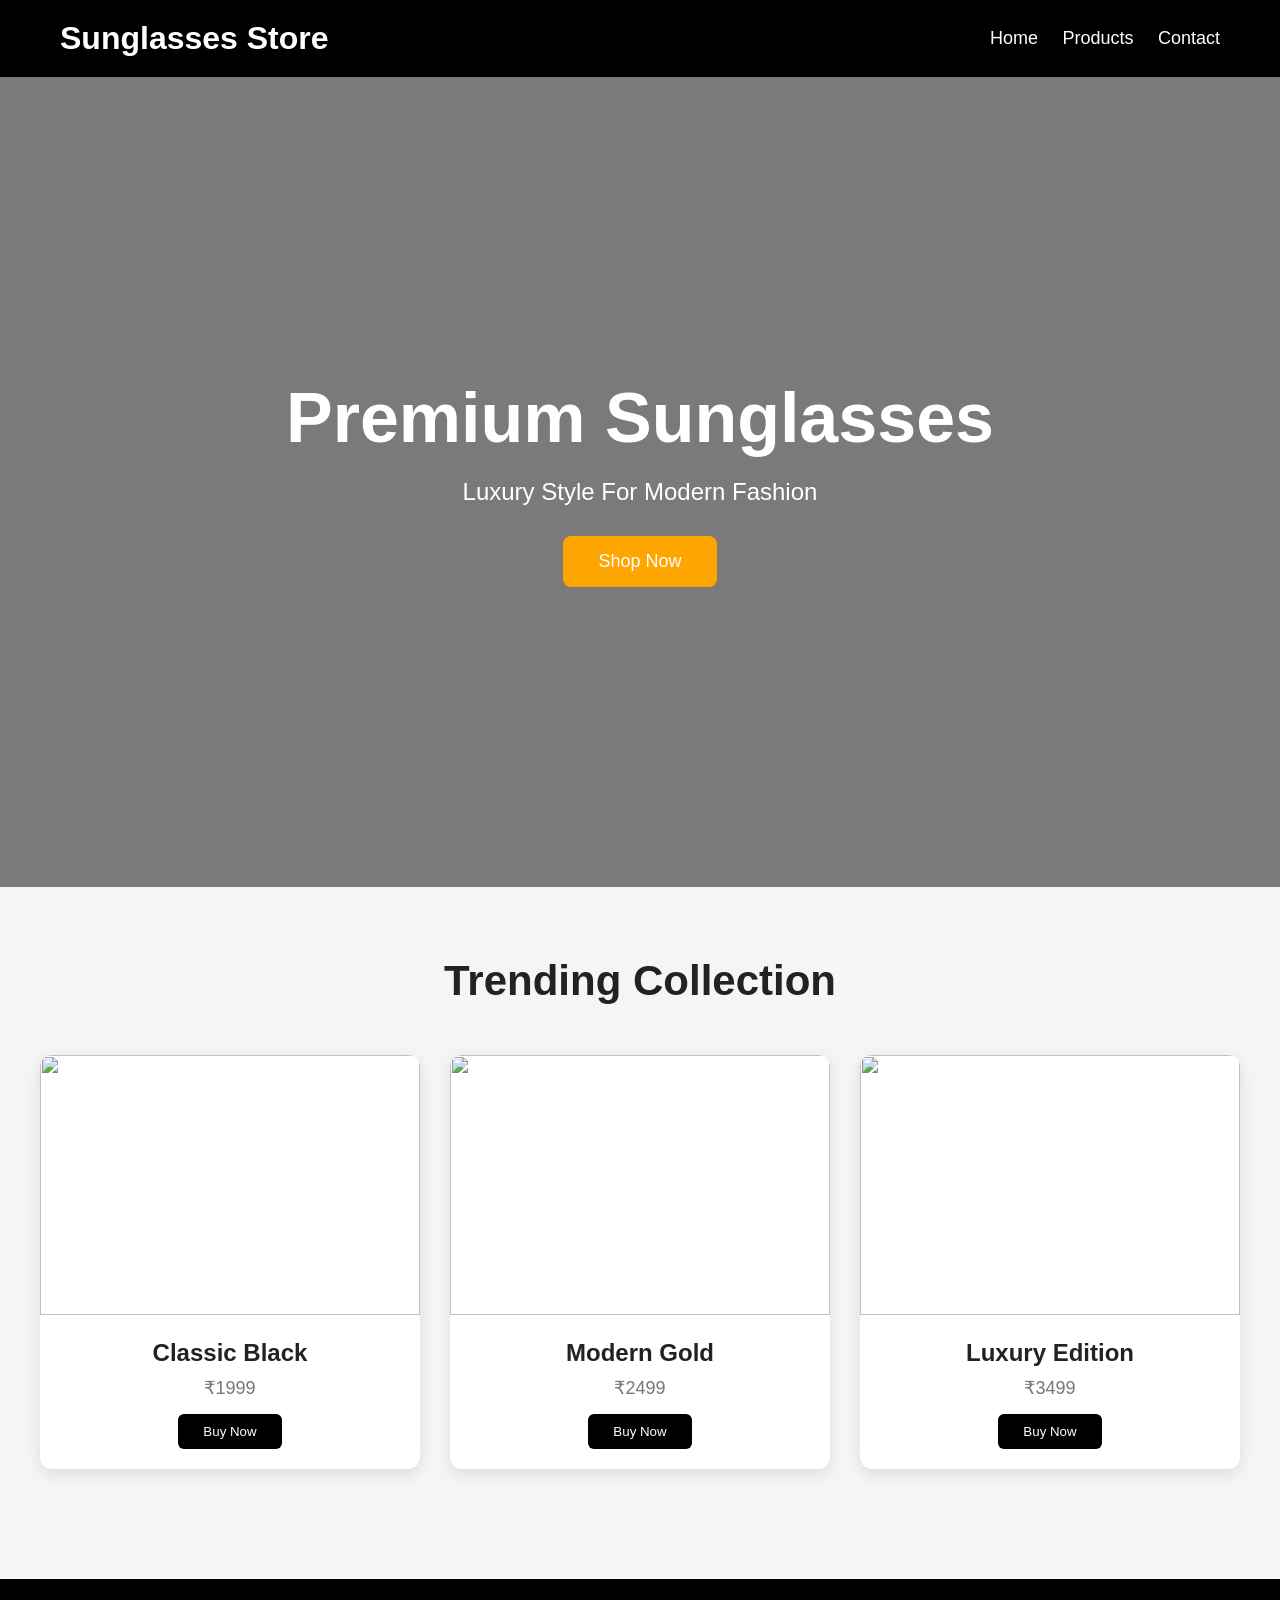
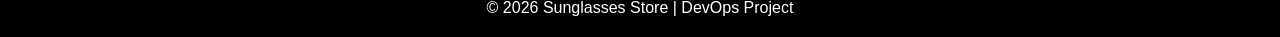
==== backend/src/main/resources/static/index.html @ f2867a8e "Create index.html" ====
<!DOCTYPE html>
<html lang="en">

<head>

    <meta charset="UTF-8">

    <meta name="viewport" content="width=device-width, initial-scale=1.0">

    <title>Sunglasses Store</title>

    <style>

        * {
            margin: 0;
            padding: 0;
            box-sizing: border-box;
            font-family: Arial, sans-serif;
        }

        body {
            background: #f5f5f5;
            color: #222;
        }

        header {
            background: black;
            color: white;
            padding: 20px 60px;
            display: flex;
            justify-content: space-between;
            align-items: center;
        }

        header h1 {
            font-size: 32px;
        }

        nav a {
            color: white;
            text-decoration: none;
            margin-left: 20px;
            font-size: 18px;
        }

        .hero {

            height: 90vh;

            background:
            linear-gradient(rgba(0,0,0,0.5),
            rgba(0,0,0,0.5)),

            url('https://images.unsplash.com/photo-1511499767150-a48a237f0083?q=80&w=1400&auto=format&fit=crop');

            background-size: cover;

            background-position: center;

            display: flex;

            justify-content: center;

            align-items: center;

            flex-direction: column;

            text-align: center;

            color: white;
        }

        .hero h2 {
            font-size: 70px;
            margin-bottom: 20px;
        }

        .hero p {
            font-size: 24px;
            margin-bottom: 30px;
        }

        .hero button {

            padding: 15px 35px;

            border: none;

            background: orange;

            color: white;

            font-size: 18px;

            border-radius: 8px;

            cursor: pointer;

            transition: 0.3s;
        }

        .hero button:hover {
            background: darkorange;
        }

        .products {

            padding: 70px 40px;

            text-align: center;
        }

        .products h2 {

            font-size: 42px;

            margin-bottom: 50px;
        }

        .product-grid {

            display: grid;

            grid-template-columns: repeat(auto-fit, minmax(250px, 1fr));

            gap: 30px;
        }

        .card {

            background: white;

            border-radius: 12px;

            overflow: hidden;

            box-shadow: 0 5px 15px rgba(0,0,0,0.1);

            transition: 0.3s;
        }

        .card:hover {

            transform: translateY(-10px);
        }

        .card img {

            width: 100%;

            height: 260px;

            object-fit: cover;
        }

        .card h3 {

            margin-top: 20px;

            margin-bottom: 10px;

            font-size: 24px;
        }

        .card p {

            color: #777;

            margin-bottom: 15px;

            font-size: 18px;
        }

        .card button {

            margin-bottom: 20px;

            padding: 10px 25px;

            background: black;

            color: white;

            border: none;

            border-radius: 6px;

            cursor: pointer;
        }

        footer {

            background: black;

            color: white;

            text-align: center;

            padding: 20px;

            margin-top: 40px;
        }

    </style>

</head>

<body>

<header>

    <h1>Sunglasses Store</h1>

    <nav>

        <a href="#">Home</a>

        <a href="#">Products</a>

        <a href="#">Contact</a>

    </nav>

</header>

<section class="hero">

    <h2>Premium Sunglasses</h2>

    <p>Luxury Style For Modern Fashion</p>

    <button>Shop Now</button>

</section>

<section class="products">

    <h2>Trending Collection</h2>

    <div class="product-grid">

        <div class="card">

            <img src="https://images.unsplash.com/photo-1511920170033-f8396924c348?q=80&w=800&auto=format&fit=crop">

            <h3>Classic Black</h3>

            <p>₹1999</p>

            <button>Buy Now</button>

        </div>

        <div class="card">

            <img src="https://images.unsplash.com/photo-1577803645773-f96470509666?q=80&w=800&auto=format&fit=crop">

            <h3>Modern Gold</h3>

            <p>₹2499</p>

            <button>Buy Now</button>

        </div>

        <div class="card">

            <img src="https://images.unsplash.com/photo-1517841905240-472988babdf9?q=80&w=800&auto=format&fit=crop">

            <h3>Luxury Edition</h3>

            <p>₹3499</p>

            <button>Buy Now</button>

        </div>

    </div>

</section>

<footer>

    <p>© 2026 Sunglasses Store | DevOps Project</p>

</footer>

</body>

</html>
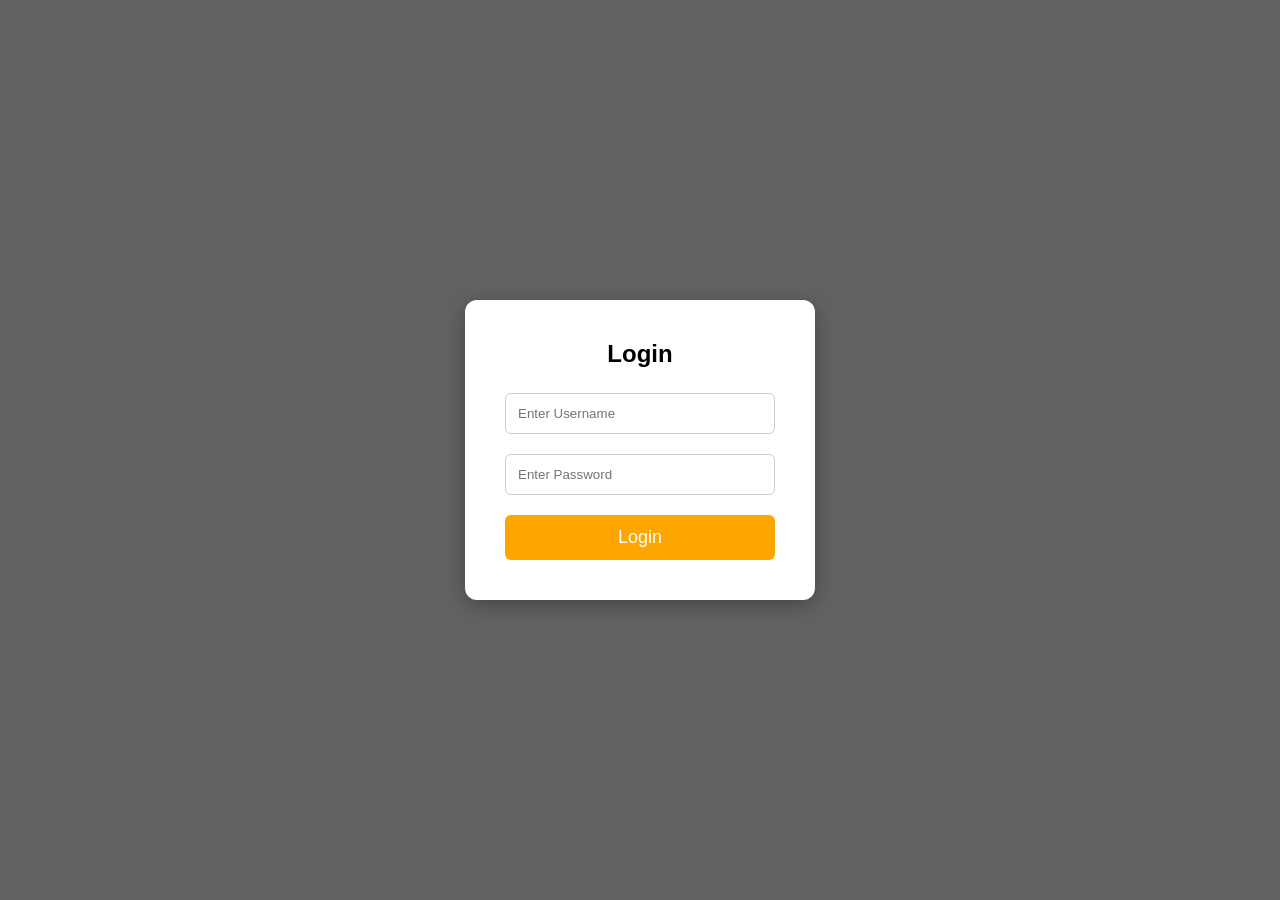
==== commit d0aa195e: "Update index.html" ====
--- a/backend/src/main/resources/static/index.html
+++ b/backend/src/main/resources/static/index.html
@@ -1,6 +1,5 @@
 <!DOCTYPE html>
 <html lang="en">
-
 <head>
 
     <meta charset="UTF-8">
@@ -19,14 +18,13 @@
         }
 
         body {
-            background: #f5f5f5;
-            color: #222;
+            background: #f4f4f4;
         }
 
         header {
             background: black;
             color: white;
-            padding: 20px 60px;
+            padding: 20px 50px;
             display: flex;
             justify-content: space-between;
             align-items: center;
@@ -43,205 +41,194 @@
             font-size: 18px;
         }
 
+        .login-container {
+            height: 100vh;
+            display: flex;
+            justify-content: center;
+            align-items: center;
+            background:
+            linear-gradient(rgba(0,0,0,0.6), rgba(0,0,0,0.6)),
+            url('https://images.unsplash.com/photo-1511499767150-a48a237f0083?q=80&w=1400&auto=format&fit=crop');
+            background-size: cover;
+            background-position: center;
+        }
+
+        .login-box {
+            background: white;
+            padding: 40px;
+            border-radius: 12px;
+            width: 350px;
+            box-shadow: 0 5px 20px rgba(0,0,0,0.3);
+            text-align: center;
+        }
+
+        .login-box h2 {
+            margin-bottom: 25px;
+        }
+
+        .login-box input {
+            width: 100%;
+            padding: 12px;
+            margin-bottom: 20px;
+            border: 1px solid #ccc;
+            border-radius: 6px;
+        }
+
+        .login-box button {
+            width: 100%;
+            padding: 12px;
+            border: none;
+            background: orange;
+            color: white;
+            font-size: 18px;
+            border-radius: 6px;
+            cursor: pointer;
+        }
+
+        .main-content {
+            display: none;
+        }
+
         .hero {
-
-            height: 90vh;
-
+            height: 80vh;
             background:
-            linear-gradient(rgba(0,0,0,0.5),
-            rgba(0,0,0,0.5)),
-
-            url('https://images.unsplash.com/photo-1511499767150-a48a237f0083?q=80&w=1400&auto=format&fit=crop');
-
+            linear-gradient(rgba(0,0,0,0.5), rgba(0,0,0,0.5)),
+            url('https://images.unsplash.com/photo-1511920170033-f8396924c348?q=80&w=1400&auto=format&fit=crop');
             background-size: cover;
-
             background-position: center;
-
             display: flex;
-
             justify-content: center;
-
             align-items: center;
-
             flex-direction: column;
-
+            color: white;
             text-align: center;
-
-            color: white;
         }
 
         .hero h2 {
-            font-size: 70px;
+            font-size: 60px;
             margin-bottom: 20px;
         }
 
         .hero p {
-            font-size: 24px;
-            margin-bottom: 30px;
-        }
-
-        .hero button {
-
-            padding: 15px 35px;
-
+            font-size: 22px;
+        }
+
+        .products {
+            padding: 70px 40px;
+            text-align: center;
+        }
+
+        .products h2 {
+            margin-bottom: 40px;
+            font-size: 40px;
+        }
+
+        .product-grid {
+            display: grid;
+            grid-template-columns: repeat(auto-fit, minmax(250px, 1fr));
+            gap: 30px;
+        }
+
+        .card {
+            background: white;
+            border-radius: 10px;
+            overflow: hidden;
+            box-shadow: 0 5px 15px rgba(0,0,0,0.1);
+            transition: 0.3s;
+        }
+
+        .card:hover {
+            transform: translateY(-10px);
+        }
+
+        .card img {
+            width: 100%;
+            height: 260px;
+            object-fit: cover;
+        }
+
+        .card h3 {
+            margin-top: 15px;
+        }
+
+        .card p {
+            margin: 15px 0;
+            color: #666;
+        }
+
+        .card button {
+            margin-bottom: 20px;
+            padding: 10px 25px;
+            background: black;
+            color: white;
             border: none;
-
-            background: orange;
-
-            color: white;
-
-            font-size: 18px;
-
-            border-radius: 8px;
-
+            border-radius: 6px;
             cursor: pointer;
-
-            transition: 0.3s;
-        }
-
-        .hero button:hover {
-            background: darkorange;
-        }
-
-        .products {
-
-            padding: 70px 40px;
-
+        }
+
+        footer {
+            background: black;
+            color: white;
             text-align: center;
-        }
-
-        .products h2 {
-
-            font-size: 42px;
-
-            margin-bottom: 50px;
-        }
-
-        .product-grid {
-
-            display: grid;
-
-            grid-template-columns: repeat(auto-fit, minmax(250px, 1fr));
-
-            gap: 30px;
-        }
-
-        .card {
-
-            background: white;
-
-            border-radius: 12px;
-
-            overflow: hidden;
-
-            box-shadow: 0 5px 15px rgba(0,0,0,0.1);
-
-            transition: 0.3s;
-        }
-
-        .card:hover {
-
-            transform: translateY(-10px);
-        }
-
-        .card img {
-
-            width: 100%;
-
-            height: 260px;
-
-            object-fit: cover;
-        }
-
-        .card h3 {
-
-            margin-top: 20px;
-
-            margin-bottom: 10px;
-
-            font-size: 24px;
-        }
-
-        .card p {
-
-            color: #777;
-
-            margin-bottom: 15px;
-
-            font-size: 18px;
-        }
-
-        .card button {
-
-            margin-bottom: 20px;
-
-            padding: 10px 25px;
-
-            background: black;
-
-            color: white;
-
-            border: none;
-
-            border-radius: 6px;
-
-            cursor: pointer;
-        }
-
-        footer {
-
-            background: black;
-
-            color: white;
-
-            text-align: center;
-
             padding: 20px;
-
-            margin-top: 40px;
         }
 
     </style>
 
 </head>
-
 <body>
 
+<div class="login-container" id="loginPage">
+
+    <div class="login-box">
+
+        <h2>Login</h2>
+
+        <input type="text" id="username" placeholder="Enter Username">
+
+        <input type="password" id="password" placeholder="Enter Password">
+
+        <button onclick="login()">Login</button>
+
+    </div>
+
+</div>
+
+<div class="main-content" id="mainPage">
+
 <header>
 
     <h1>Sunglasses Store</h1>
 
     <nav>
 
-        <a href="#">Home</a>
-
-        <a href="#">Products</a>
-
-        <a href="#">Contact</a>
+        <a href="#home">Home</a>
+
+        <a href="#products">Products</a>
+
+        <a href="#contact">Contact</a>
 
     </nav>
 
 </header>
 
-<section class="hero">
+<section class="hero" id="home">
 
     <h2>Premium Sunglasses</h2>
 
-    <p>Luxury Style For Modern Fashion</p>
-
-    <button>Shop Now</button>
+    <p>Luxury Fashion For Modern Lifestyle</p>
 
 </section>
 
-<section class="products">
-
-    <h2>Trending Collection</h2>
+<section class="products" id="products">
+
+    <h2>Trending Products</h2>
 
     <div class="product-grid">
 
         <div class="card">
 
-            <img src="https://images.unsplash.com/photo-1511920170033-f8396924c348?q=80&w=800&auto=format&fit=crop">
+            <img src="https://images.unsplash.com/photo-1511499767150-a48a237f0083?q=80&w=800&auto=format&fit=crop">
 
             <h3>Classic Black</h3>
 
@@ -279,12 +266,35 @@
 
 </section>
 
-<footer>
-
-    <p>© 2026 Sunglasses Store | DevOps Project</p>
+<footer id="contact">
+
+    <p>© 2026 Sunglasses Store | DevOps Demo Project</p>
 
 </footer>
 
+</div>
+
+<script>
+
+    function login() {
+
+        let username = document.getElementById("username").value;
+
+        let password = document.getElementById("password").value;
+
+        if(username === "admin" && password === "admin123") {
+
+            document.getElementById("loginPage").style.display = "none";
+
+            document.getElementById("mainPage").style.display = "block";
+
+        } else {
+
+            alert("Invalid Username or Password");
+        }
+    }
+
+</script>
+
 </body>
-
 </html>
